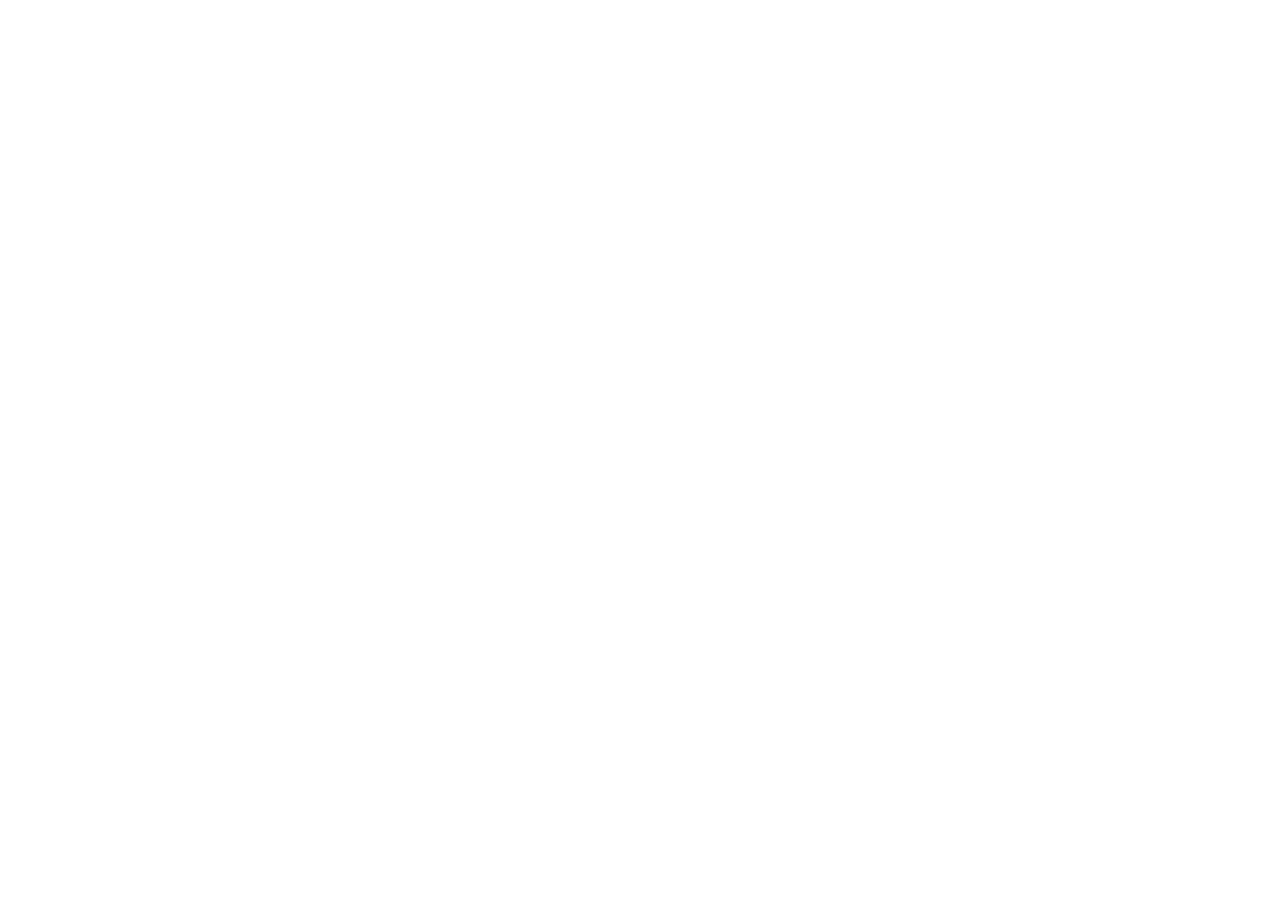
==== index.html @ 8929b6ce "first commit" ====
<!DOCTYPE html>
<html lang="en">
<head>
    <meta charset="UTF-8">
    <meta name="viewport" content="width=device-width, initial-scale=1.0">
    <title>Document</title>
</head>
<body>
    
</body>
</html>
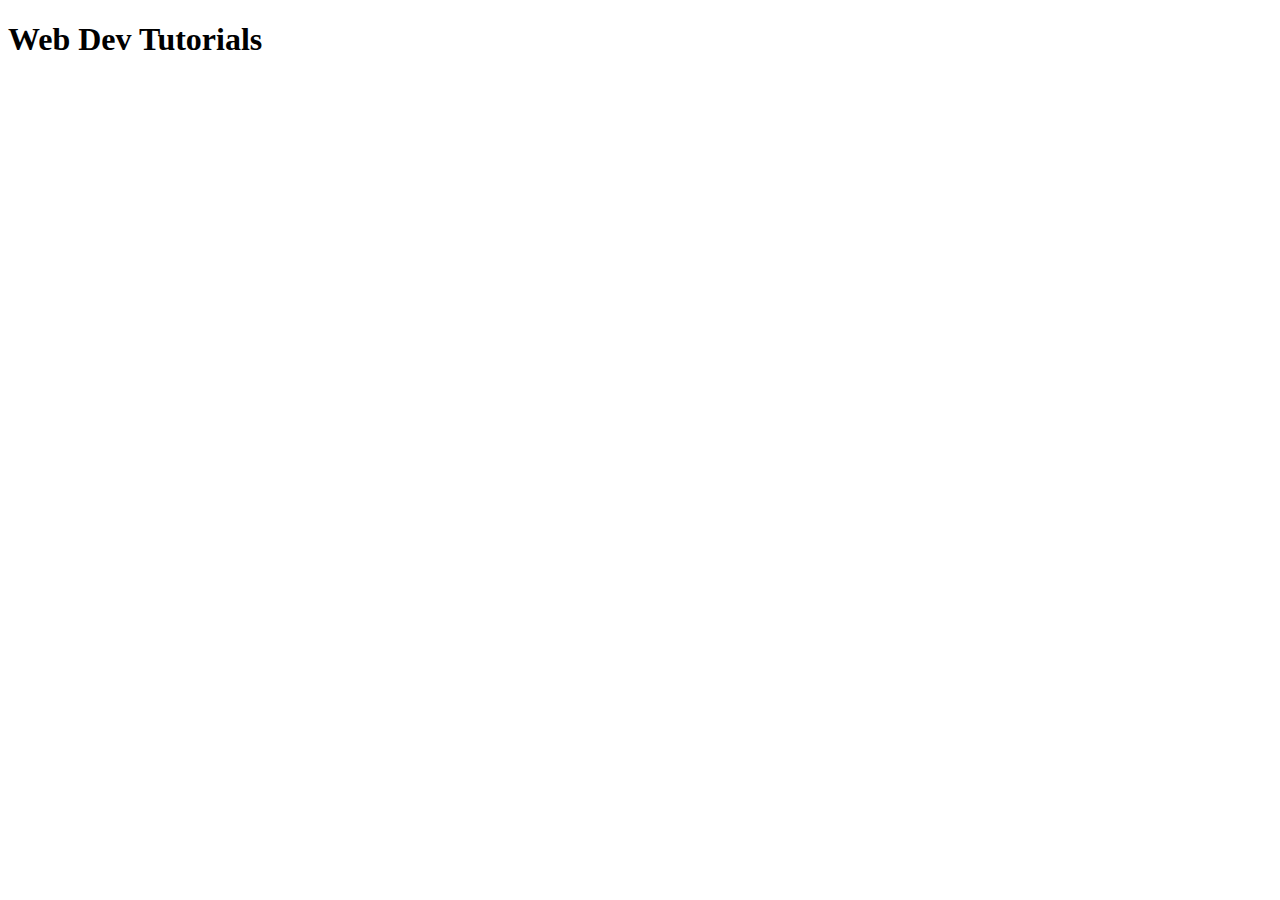
==== commit 82a7a9c9: "Meta tag added" ====
--- a/index.html
+++ b/index.html
@@ -1,11 +1,15 @@
 <!DOCTYPE html>
 <html lang="en">
 <head>
-    <meta charset="UTF-8">
-    <meta name="viewport" content="width=device-width, initial-scale=1.0">
-    <title>Document</title>
+  <meta charset="UTF-8">
+  <meta name="description" content="Free Web tutorials">
+  <meta name="keywords" content="HTML,CSS,XML,JavaScript">
+  <meta name="author" content="John Doe">
+  <meta name="viewport" content="width=device-width, initial-scale=1.0">
+  <link rel="stylesheet" href="style.css">
+    <title>Web Dev Tutorials</title>
 </head>
 <body>
-    
+    <h1>Web Dev Tutorials</h1>
 </body>
 </html>--- a/style.css
+++ b/style.css
@@ -0,0 +1 @@
+# tutorial-site
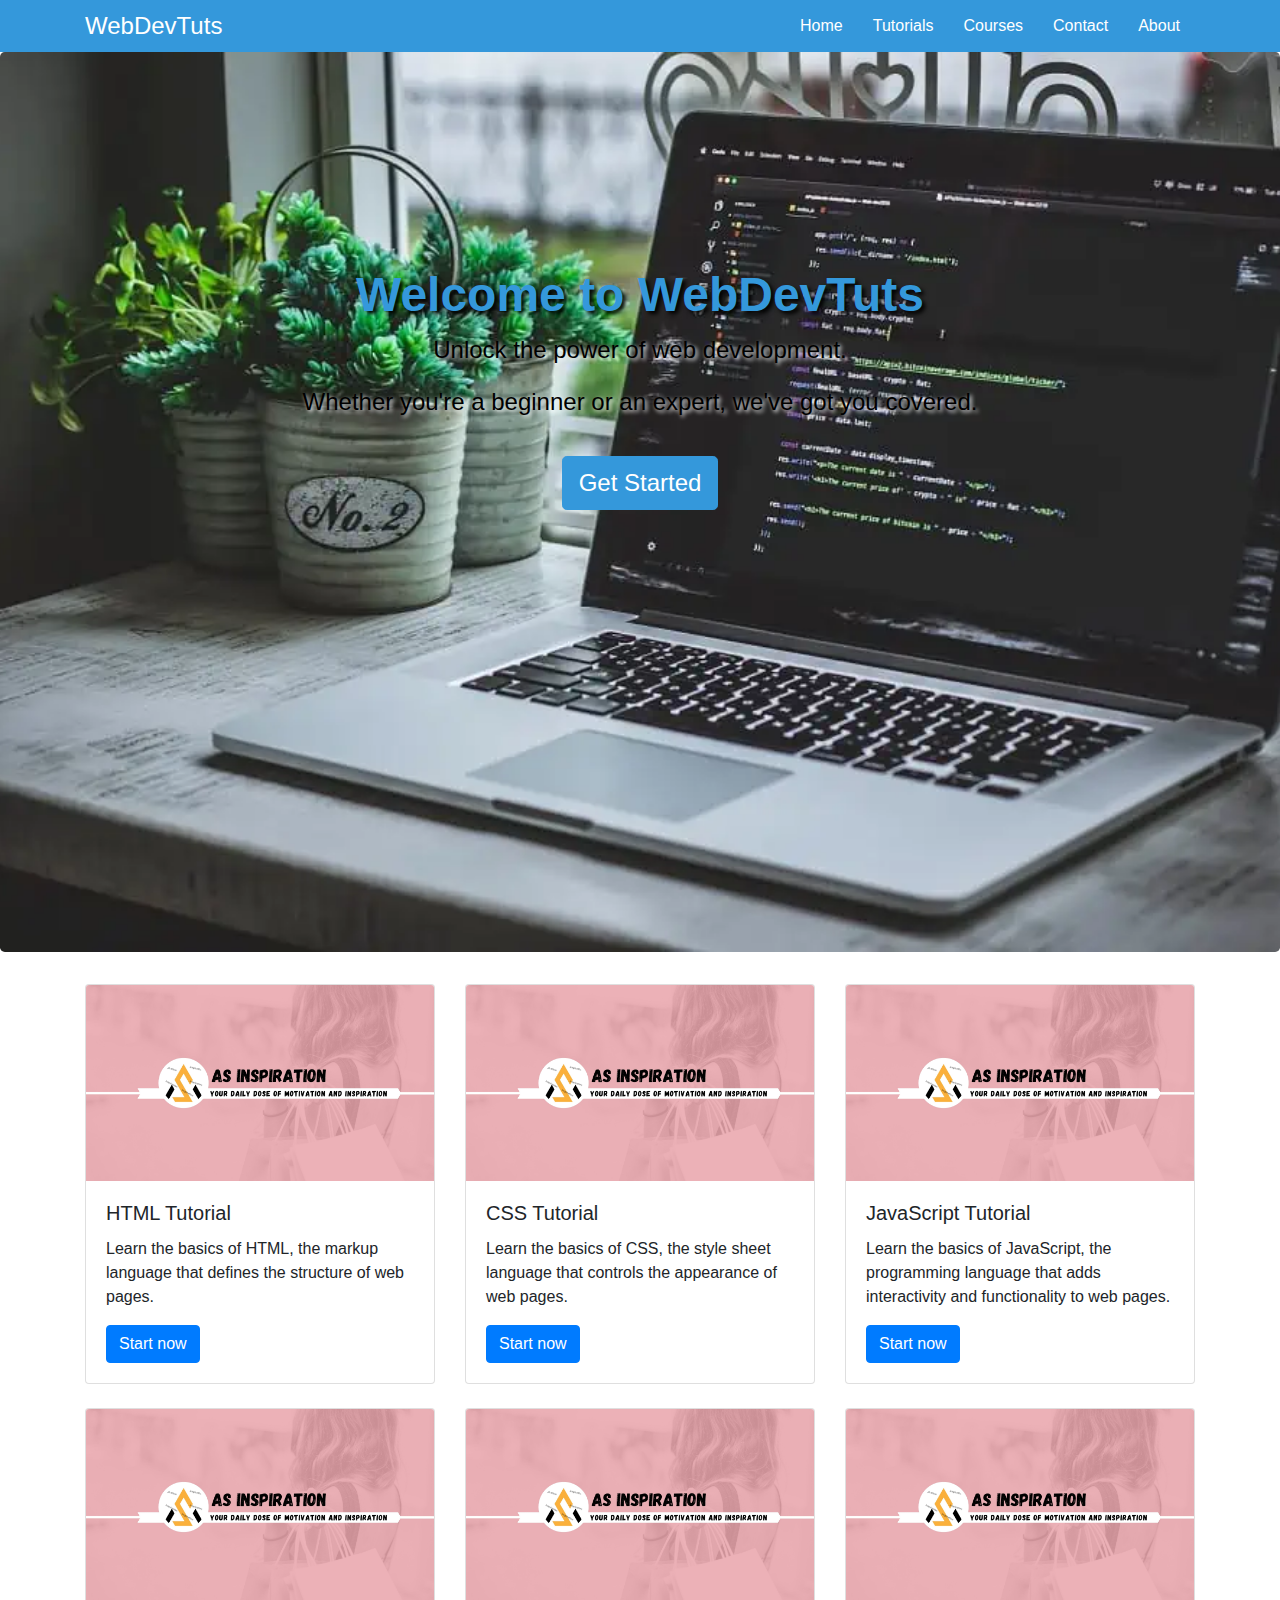
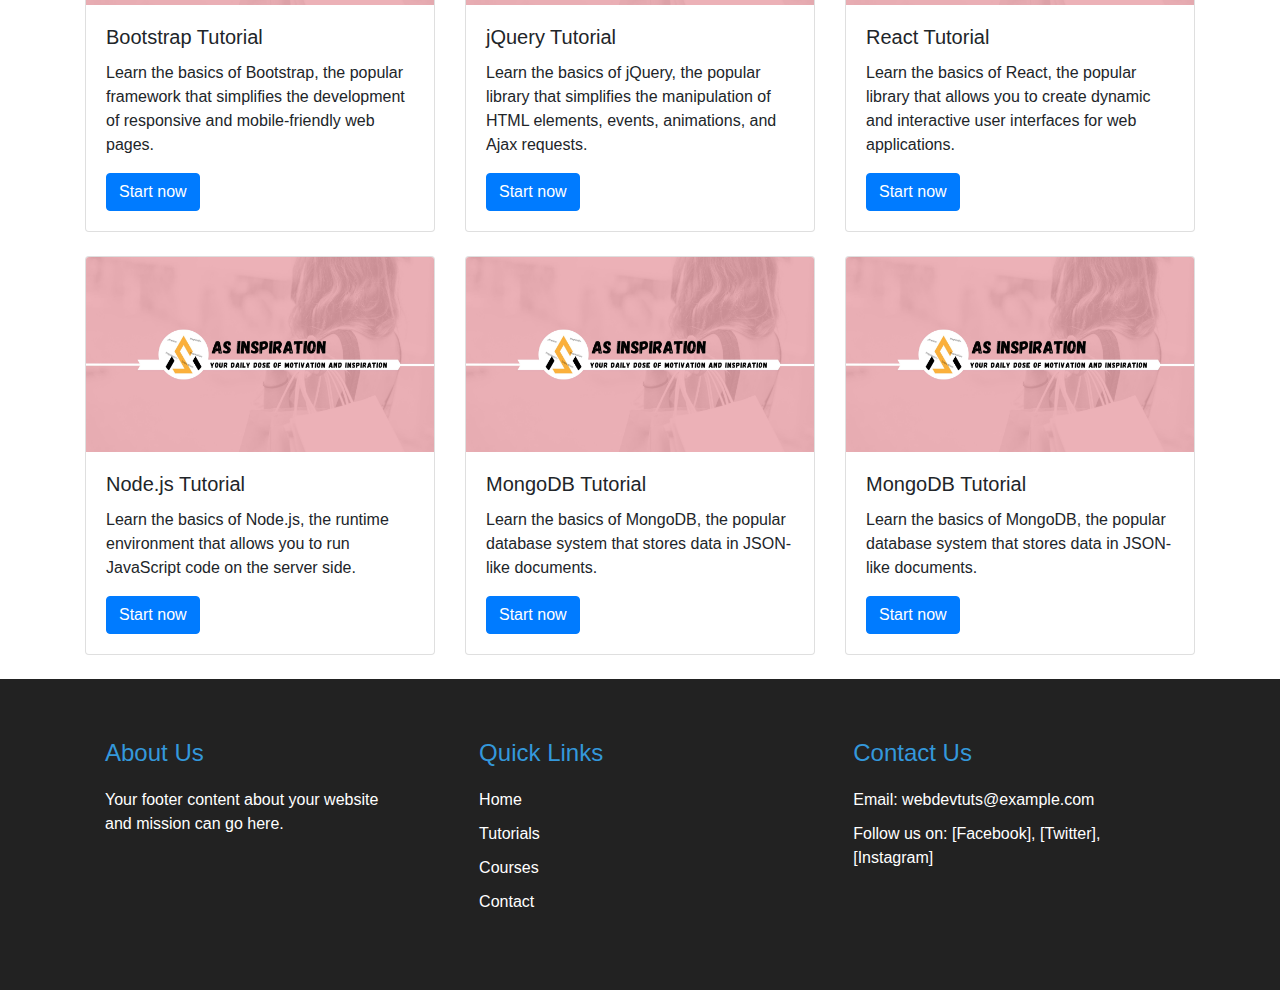
==== commit 9bfcc352: "created a new design" ====
--- a/index.html
+++ b/index.html
@@ -2,14 +2,325 @@
 <html lang="en">
 <head>
   <meta charset="UTF-8">
-  <meta name="description" content="Free Web tutorials">
+  <meta name="description" content="Web Dev tutorials">
   <meta name="keywords" content="HTML,CSS,XML,JavaScript">
-  <meta name="author" content="John Doe">
+  <meta name="author" content="Abid Saleh Khan">
   <meta name="viewport" content="width=device-width, initial-scale=1.0">
   <link rel="stylesheet" href="style.css">
     <title>Web Dev Tutorials</title>
+    
+    <!-- Bootstrap CDN links -->
+    <link rel="stylesheet" href="https://stackpath.bootstrapcdn.com/bootstrap/4.5.2/css/bootstrap.min.css">
+    <script src="https://code.jquery.com/jquery-3.5.1.slim.min.js"></script>
+    <script src="https://stackpath.bootstrapcdn.com/bootstrap/4.5.2/js/bootstrap.min.js"></script>
+    
+    
 </head>
 <body>
-    <h1>Web Dev Tutorials</h1>
+  <!-- Navigation bar -->
+  <nav class="navbar">
+    <div class="container">
+        <a class="logo" href="index.html">WebDevTuts</a>
+        <div class="nav-items">
+            <a href="index.html">Home</a>
+            <a href="#">Tutorials</a>
+            <a href="#">Courses</a>
+            <a href="#">Contact</a>
+            <a href="#">About</a>
+        </div>
+    </div>
+</nav>
+      <div class="jumbotron">
+        <h1 class="display-4">Welcome to WebDevTuts</h1>
+        <p class="lead"><b>Unlock the power of web development.</b></p>
+        <p class="lead"><b>Whether you're a beginner or an expert, we've got you covered.</b></p>
+        <a class="btn btn-primary btn-lg" href="#" role="button">Get Started</a>
+      </div>
+      
+      
+
+      <!-- Container -->
+      <div class="container">
+        <!-- Row 1 -->
+        <div class="row">
+          <!-- Column 1 -->
+          <div class="col-md-4">
+            <!-- Card 1 -->
+            <div class="card mb-4">
+              <img src="html.jpg" class="card-img-top" alt="[HTML Tutorial]">
+              <div class="card-body">
+                <h5 class="card-title">HTML Tutorial</h5>
+                <p class="card-text">Learn the basics of HTML, the markup language that defines the structure of web pages.</p>
+                <a href="html.html" class="btn btn-primary">Start now</a>
+              </div>
+            </div>
+          </div>
+
+          <!-- Column 2 -->
+          <div class="col-md-4">
+            <!-- Card 2 -->
+            <div class="card mb-4">
+              <img src="html.jpg" class="card-img-top" alt="[CSS Tutorial]">
+              <div class="card-body">
+                <h5 class="card-title">CSS Tutorial</h5>
+                <p class="card-text">Learn the basics of CSS, the style sheet language that controls the appearance of web pages.</p>
+                <a href="[CSS Tutorial]" class="btn btn-primary">Start now</a>
+              </div>
+            </div>
+          </div>
+
+          <!-- Column 3 -->
+          <div class="col-md-4">
+            <!-- Card 3 -->
+            <div class="card mb-4">
+              <img src="html.jpg" class="card-img-top" alt="[JavaScript Tutorial]">
+              <div class="card-body">
+                <h5 class="card-title">JavaScript Tutorial</h5>
+                <p class="card-text">Learn the basics of JavaScript, the programming language that adds interactivity and functionality to web pages.</p>
+                <a href="[JavaScript Tutorial]" class="btn btn-primary">Start now</a>
+              </div>
+            </div>
+          </div>
+
+        </div>
+
+        <!-- Row 2 -->
+        <div class="row">
+
+          <!-- Column 1 -->
+          <div class="col-md-4">
+            <!-- Card 4 -->
+            <div class="card mb-4">
+              <img src="html.jpg" class="card-img-top" alt="[Bootstrap Tutorial]">
+              <div class="card-body">
+                <h5 class="card-title">Bootstrap Tutorial</h5>
+                <p class="card-text">Learn the basics of Bootstrap, the popular framework that simplifies the development of responsive and mobile-friendly web pages.</p>
+                <a href="[Bootstrap Tutorial]" class="btn btn-primary">Start now</a>
+              </div>
+            </div>
+          </div>
+
+          <!-- Column 2 -->
+          <div class="col-md-4">
+            <!-- Card 5 -->
+            <div class="card mb-4">
+              <img src="html.jpg" class="card-img-top" alt="[jQuery Tutorial]">
+              <div class="card-body">
+                <h5 class="card-title">jQuery Tutorial</h5>
+                <p class="card-text">Learn the basics of jQuery, the popular library that simplifies the manipulation of HTML elements, events, animations, and Ajax requests.</p>
+                <a href="[jQuery Tutorial]" class="btn btn-primary">Start now</a>
+              </div>
+            </div>
+          </div>
+
+          <!-- Column 3 -->
+          <div class="col-md-4">
+            <!-- Card 6 -->
+            <div class="card mb-4">
+              <img src="html.jpg" class="card-img-top" alt="[React Tutorial]">
+              <div class="card-body">
+                <h5 class="card-title">React Tutorial</h5>
+                <p class="card-text">Learn the basics of React, the popular library that allows you to create dynamic and interactive user interfaces for web applications.</p>
+                <a href="[React Tutorial]" class="btn btn-primary">Start now</a>
+              </div>
+            </div>
+          </div>
+
+        </div>
+
+        <!-- Row 3 -->
+        <div class="row">
+
+          <!-- Column 1 -->
+          <div class="col-md-4">
+            <!-- Card 7 -->
+            <div class="card mb-4">
+              <img src="html.jpg" class="card-img-top" alt="[Node.js Tutorial]">
+              <div class="card-body">
+                <h5 class="card-title">Node.js Tutorial</h5>
+                <p class="card-text">Learn the basics of Node.js, the runtime environment that allows you to run JavaScript code on the server side.</p>
+                <a href="[Node.js Tutorial]" class="btn btn-primary">Start now</a>
+              </div>
+            </div>
+          </div>
+
+          <!-- Column 2 -->
+          <div class="col-md-4">
+            <!-- Card 8 -->
+            <div class="card mb-4">
+              <img src="html.jpg" class="card-img-top" alt="[MongoDB Tutorial]">
+              <div class="card-body">
+                <h5 class="card-title">MongoDB Tutorial</h5>
+                <p class="card-text">Learn the basics of MongoDB, the popular database system that stores data in JSON-like documents.</p>
+                <a href="[MongoDB Tutorial]" class="btn btn-primary">Start now</a>
+              </div>
+            </div>
+          </div>
+
+          <!-- Column 3 -->
+          <div class="col-md-4">
+            <!-- Card 9 -->
+            <div class="card mb-4">
+              <img src="html.jpg" class="card-img-top" alt="[MongoDB Tutorial]">
+              <div class="card-body">
+                <h5 class="card-title">MongoDB Tutorial</h5>
+                <p class="card-text">Learn the basics of MongoDB, the popular database system that stores data in JSON-like documents.</p>
+                <a href="[MongoDB Tutorial]" class="btn btn-primary">Start now</a>
+              </div>
+            </div>
+          </div>
+
+        </div>
+
+      </div>
+
+      <!-- Footer -->
+<footer class="footer">
+  <div class="container">
+    <div class="row">
+      <div class="col-md-4">
+        <div class="footer-section">
+          <h4>About Us</h4>
+          <p>Your footer content about your website and mission can go here.</p>
+        </div>
+      </div>
+      <div class="col-md-4">
+        <div class="footer-section">
+          <h4>Quick Links</h4>
+          <ul>
+            <li><a href="#">Home</a></li>
+            <li><a href="#">Tutorials</a></li>
+            <li><a href="#">Courses</a></li>
+            <li><a href="#">Contact</a></li>
+          </ul>
+        </div>
+      </div>
+      <div class="col-md-4">
+        <div class="footer-section">
+          <h4>Contact Us</h4>
+          <p>Email: webdevtuts@example.com</p>
+          <p>Follow us on: [Facebook], [Twitter], [Instagram]</p>
+        </div>
+      </div>
+    </div>
+  </div>
+</footer>
+
+
+
+
+      <!-- Optional Bootstrap components or JavaScript plugins -->
+
+<!-- Modal -->
+<!-- Triggered by clicking on any card button -->
+<div id="modal" class="modal fade" tabindex="-1" role="dialog" aria-labelledby="modalLabel" aria-hidden="true">
+    <div class="modal-dialog modal-dialog-centered" role="document">
+      <div class="modal-content">
+  
+        <!-- Modal header -->
+        <!-- Displays the title of the selected tutorial or course -->
+        <div id ="modal-header" class ="modal-header">
+          <!-- Title is dynamically inserted by JavaScript -->
+          <h5 id ="modal-title" class ="modal-title"></h5>
+          <button type ="button" class ="close" data-dismiss ="modal" aria-label ="Close">
+            <span aria-hidden ="true">×</span>
+          </button>
+        </div>
+  
+        <!-- Modal body -->
+        <!-- Displays the image and description of the selected tutorial or course -->
+        <div id ="modal-body" class ="modal-body">
+          <!-- Image and description are dynamically inserted by JavaScript -->
+          <!--<img id ="modal-image" src ="" class ="img-fluid" alt ="">-->
+          <!--<p id ="modal-text" class ="mt-3"></p>-->
+        </div>
+  
+        <!-- Modal footer -->
+        <!-- Displays a button to access the selected tutorial or course -->
+        <div id ="modal-footer" class ="modal-footer">
+          <!-- Button is dynamically inserted by JavaScript -->
+          <!--<a id ="modal-link" href ="" class ="btn btn-primary"></a>-->
+        </div>
+  
+      </div>
+    </div>
+  </div>
+  
+  <!-- Tooltip -->
+  <!-- Triggered by hovering over any card title -->
+  <script>
+    // Initialize tooltip
+    $(function () {
+      $('[data-toggle="tooltip"]').tooltip()
+    })
+  
+    // Set tooltip content
+    $('.card-title').each(function () {
+      // Get the title text
+      var title = $(this).text();
+      // Set the tooltip title attribute
+      $(this).attr('title', 'Learn more about ' + title);
+    })
+  </script>
+  
+  <!-- Carousel -->
+  <!-- Triggered by clicking on the jumbotron button -->
+  <script>
+    // Create a carousel div element
+    var carousel = $('<div id="carousel" class="carousel slide" data-ride="carousel"></div>');
+  
+    // Create a carousel indicator list element
+    var indicator = $('<ol class="carousel-indicators"></ol>');
+  
+    // Create a carousel inner div element
+    var inner = $('<div class="carousel-inner"></div>');
+  
+    // Create a carousel control prev element
+    var prev = $('<a class="carousel-control-prev" href="#carousel" role="button" data-slide="prev"><span class="carousel-control-prev-icon" aria-hidden="true"></span><span class="sr-only">Previous</span></a>');
+  
+    // Create a carousel control next element
+    var next = $('<a class="carousel-control-next" href="#carousel" role="button" data-slide="next"><span class="carousel-control-next-icon" aria-hidden="true"></span><span class="sr-only">Next</span></a>');
+  
+    // Append the elements to the carousel div element
+    carousel.append(indicator, inner, prev, next);
+  
+    // Get all the card elements
+    var cards = $('.card');
+  
+    // Loop through each card element
+    cards.each(function (index) {
+      // Get the card image source and alt attributes
+      var src = $(this).find('img').attr('src');
+      var alt = $(this).find('img').attr('alt');
+  
+      // Create a carousel item div element
+      var item = $('<div class="carousel-item"></div>');
+  
+      // Create an image element with the same source and alt attributes as the card image
+      var image = $('<img src="' + src + '" class="d-block w-100" alt="' + alt + '">');
+  
+      // Append the image element to the item div element
+      item.append(image);
+  
+      // If it is the first card, add the active class to the item div element and the indicator list element
+      if (index == 0) {
+        item.addClass('active');
+        indicator.append('<li data-target="#carousel" data-slide-to="' + index + '" class="active"></li>');
+      }
+      // Otherwise, just append a normal indicator list element
+      else {
+        indicator.append('<li data-target="#carousel" data-slide-to="' + index + '"></li>');
+      }
+  
+      // Append the item div element to the inner div element
+      inner.append(item);
+    })
+  
+    // When the jumbotron button is clicked, replace the jumbotron div element with the carousel div element
+    $('.jumbotron .btn').click(function () {
+      $('.jumbotron').replaceWith(carousel);
+    })
+  </script>
+  <script src="script.js"></script>
 </body>
-</html>+</html>
--- a/style.css
+++ b/style.css
@@ -1 +1,186 @@
-# tutorial-site
+    /* Style the Jumbotron background image */
+    .jumbotron {
+        background-image: url('code.webp');
+        background-size: cover;
+        background-position: center;
+        background-repeat: no-repeat;
+        height: 100vh;
+        text-align: center;
+        color: #fff;
+    }
+
+    /* Style the Jumbotron heading */
+    .jumbotron h1 {
+        font-size: 3rem; /* Adjust the font size as needed */
+        font-weight: bold;
+        margin-top: 150px;
+        color: #3498db; /* Heading color */
+        text-shadow: 3px 3px 4px #000; /* Add a text stroke */
+    }
+
+    /* Style the lead text */
+    .jumbotron .lead {
+        font-size: 1.5rem;
+        color: #000000; /* Lead text color */
+        text-shadow: 2px 2px 4px #ffffff; /* Add a text stroke */
+    }
+
+    /* Style the Jumbotron button */
+    .jumbotron .btn-primary {
+        background-color: #3498db; /* Button background color */
+        border-color: #3498db; /* Button border color */
+        font-size: 1.5rem;
+        margin-top: 20px;
+    }
+
+
+
+
+  /* Style the footer background */
+  .footer {
+    background-color: #222;
+    color: #fff;
+    padding: 60px 0;
+  }
+
+  /* Style the container within the footer */
+  .footer .container {
+    display: flex;
+    justify-content: space-between;
+  }
+
+  /* Style the footer sections */
+  .footer-section {
+    flex: 1;
+    padding: 0 20px;
+  }
+
+  /* Style the footer heading (About Us, Quick Links, Contact Us) */
+  .footer h4 {
+    font-size: 24px;
+    margin-bottom: 20px;
+    color: #3498db;
+  }
+
+  /* Style the footer links (Quick Links) */
+  .footer ul {
+    list-style: none;
+    padding: 0;
+  }
+
+  .footer ul li {
+    margin-bottom: 10px;
+  }
+
+  .footer ul li a {
+    text-decoration: none;
+    color: #fff;
+    font-size: 16px;
+    transition: color 0.2s;
+  }
+
+  .footer ul li a:hover {
+    color: #3498db;
+  }
+
+  /* Style the contact information in the footer */
+  .footer p {
+    margin-bottom: 10px;
+    font-size: 16px;
+  }
+
+  /* Style the footer links and social icons */
+  .footer a {
+    color: #fff;
+    text-decoration: none;
+  }
+
+  /* Style social media icons */
+  .footer .social-icons {
+    font-size: 24px;
+    margin-right: 10px;
+  }
+
+  /* Add hover effect to social media icons */
+  .footer .social-icons:hover {
+    color: #3498db;
+  }
+
+  /* Style the footer copyright text */
+  .footer-copyright {
+    text-align: center;
+    padding: 20px 0;
+    background-color: #3498db;
+    color: #fff;
+  }
+
+
+/* styles.css */
+/* Style the background, links, and logo */
+.navbar {
+    background-color: #333; /* Dark background color */
+}
+
+.navbar-brand img {
+    max-height: 50px; /* Adjust the height as needed */
+}
+
+.navbar-nav .nav-link {
+    color: #fff; /* Text color for navigation links */
+    font-size: 16px; /* Adjust the font size as needed */
+    margin: 0 15px; /* Adjust the horizontal spacing between links */
+    transition: color 0.3s; /* Add a smooth color transition on hover */
+}
+
+/* Change link color on hover */
+.navbar-nav .nav-link:hover {
+    color: #3498db; /* Link color on hover */
+}
+
+
+
+/* styles.css */
+/* Style the navigation bar */
+.navbar {
+    background-color: #3498db;
+    color: #fff;
+    display: flex;
+    justify-content: space-between;
+    align-items: center;
+    padding: 15px 0;
+}
+
+/* Style the logo */
+.logo {
+    font-size: 24px;
+    text-decoration: none;
+    color: #fff;
+}
+
+/* Style the navigation items */
+.nav-items {
+    display: flex;
+}
+
+.nav-items a {
+    color: #fff;
+    text-decoration: none;
+    margin: 0 15px;
+    font-size: 16px;
+    transition: color 0.3s;
+}
+
+.nav-items a:hover {
+    color: #ff5722; /* Change link color on hover */
+}
+
+
+  /* Style the container background and padding */
+  .content-container {
+    background-color: #fff; /* Background color */
+    padding: 30px; /* Add padding to provide space around the content */
+    border: 1px solid #e0e0e0; /* Add a subtle border */
+    border-radius: 5px; /* Round the container corners */
+    box-shadow: 0px 0px 10px rgba(0, 0, 0, 0.1); /* Add a subtle shadow */
+  }
+
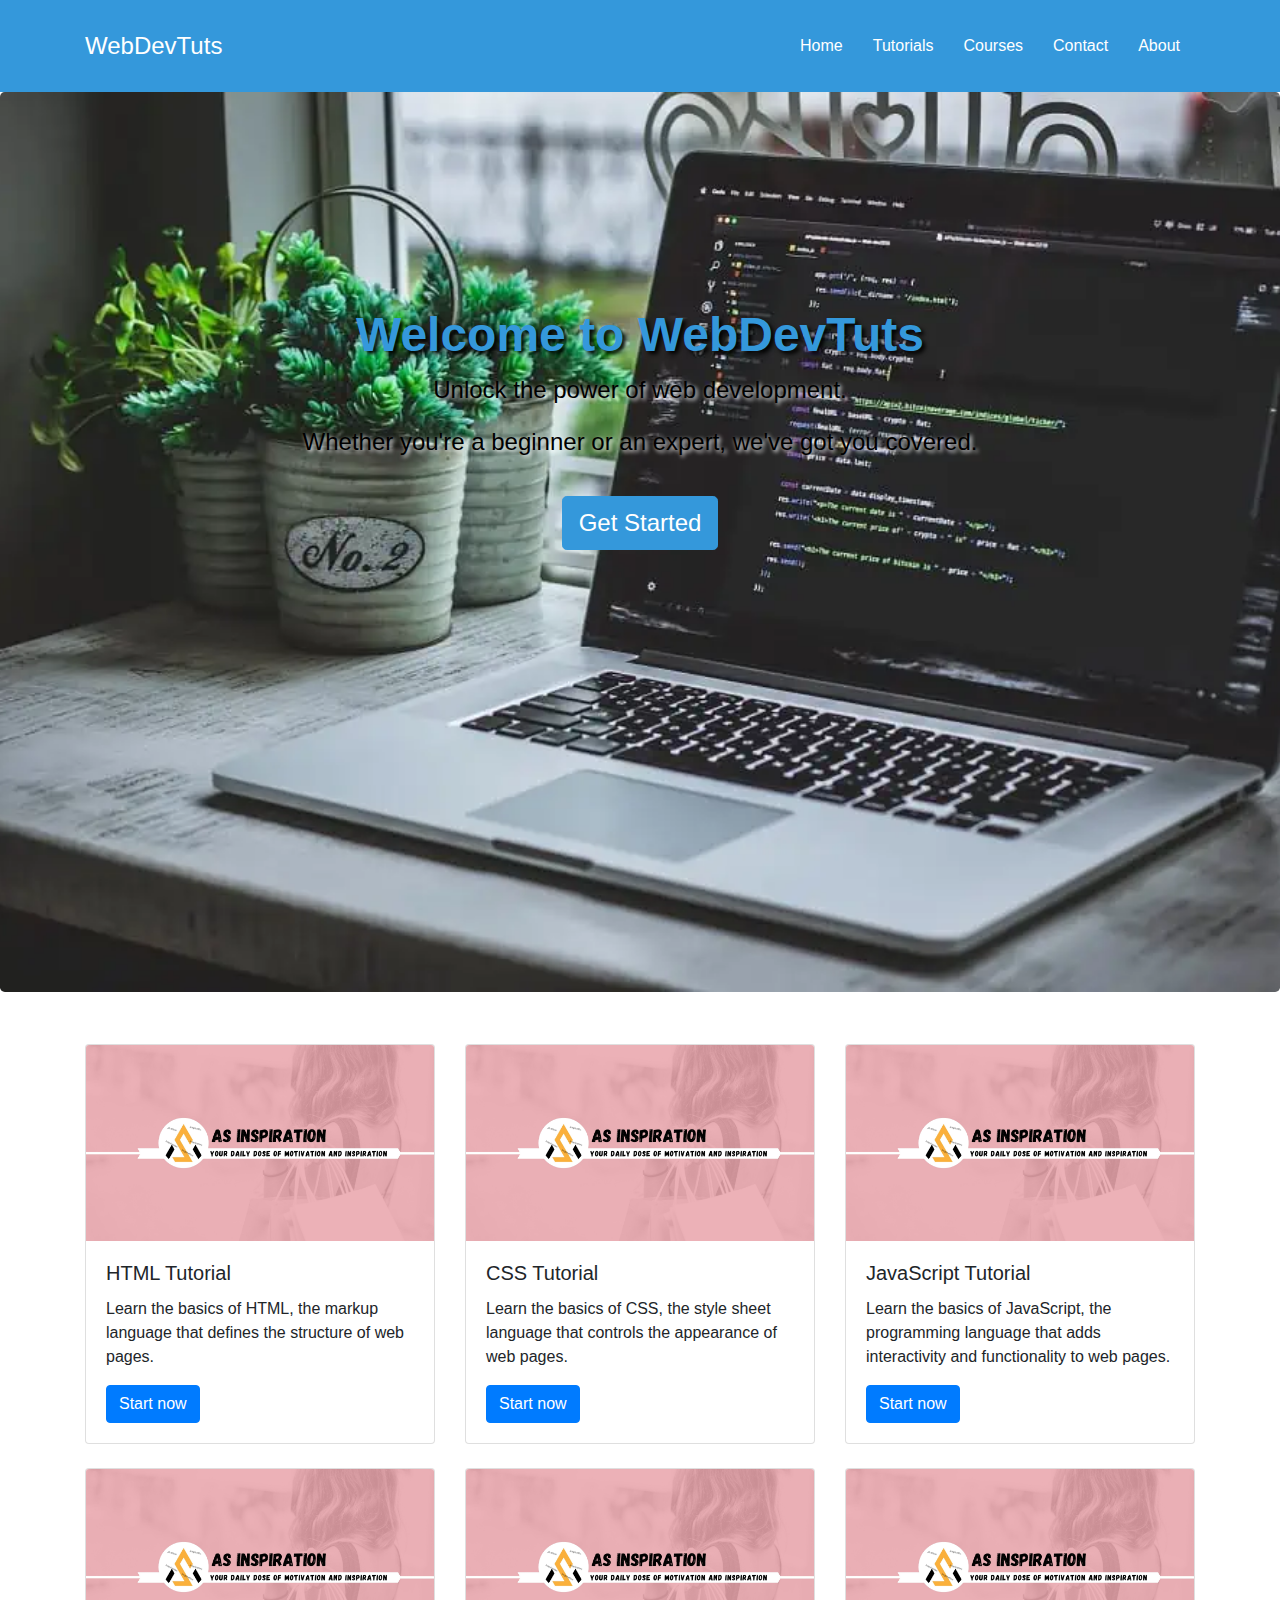
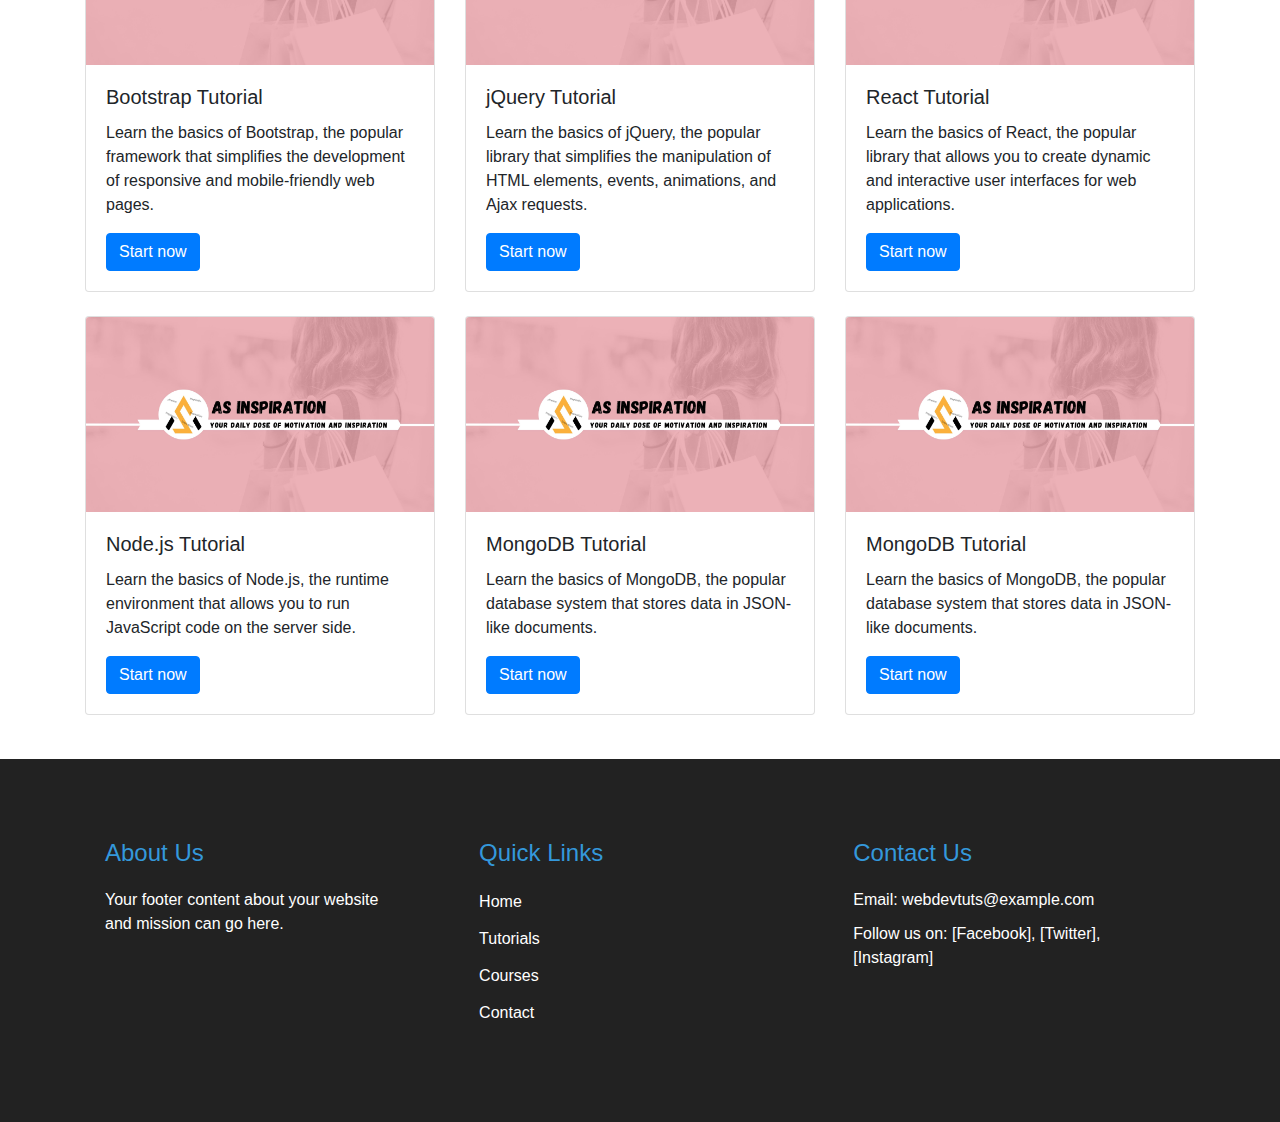
==== commit 689ddf2a: "sdfgdfg" ====
--- a/index.html
+++ b/index.html
@@ -205,122 +205,5 @@
     </div>
   </div>
 </footer>
-
-
-
-
-      <!-- Optional Bootstrap components or JavaScript plugins -->
-
-<!-- Modal -->
-<!-- Triggered by clicking on any card button -->
-<div id="modal" class="modal fade" tabindex="-1" role="dialog" aria-labelledby="modalLabel" aria-hidden="true">
-    <div class="modal-dialog modal-dialog-centered" role="document">
-      <div class="modal-content">
-  
-        <!-- Modal header -->
-        <!-- Displays the title of the selected tutorial or course -->
-        <div id ="modal-header" class ="modal-header">
-          <!-- Title is dynamically inserted by JavaScript -->
-          <h5 id ="modal-title" class ="modal-title"></h5>
-          <button type ="button" class ="close" data-dismiss ="modal" aria-label ="Close">
-            <span aria-hidden ="true">×</span>
-          </button>
-        </div>
-  
-        <!-- Modal body -->
-        <!-- Displays the image and description of the selected tutorial or course -->
-        <div id ="modal-body" class ="modal-body">
-          <!-- Image and description are dynamically inserted by JavaScript -->
-          <!--<img id ="modal-image" src ="" class ="img-fluid" alt ="">-->
-          <!--<p id ="modal-text" class ="mt-3"></p>-->
-        </div>
-  
-        <!-- Modal footer -->
-        <!-- Displays a button to access the selected tutorial or course -->
-        <div id ="modal-footer" class ="modal-footer">
-          <!-- Button is dynamically inserted by JavaScript -->
-          <!--<a id ="modal-link" href ="" class ="btn btn-primary"></a>-->
-        </div>
-  
-      </div>
-    </div>
-  </div>
-  
-  <!-- Tooltip -->
-  <!-- Triggered by hovering over any card title -->
-  <script>
-    // Initialize tooltip
-    $(function () {
-      $('[data-toggle="tooltip"]').tooltip()
-    })
-  
-    // Set tooltip content
-    $('.card-title').each(function () {
-      // Get the title text
-      var title = $(this).text();
-      // Set the tooltip title attribute
-      $(this).attr('title', 'Learn more about ' + title);
-    })
-  </script>
-  
-  <!-- Carousel -->
-  <!-- Triggered by clicking on the jumbotron button -->
-  <script>
-    // Create a carousel div element
-    var carousel = $('<div id="carousel" class="carousel slide" data-ride="carousel"></div>');
-  
-    // Create a carousel indicator list element
-    var indicator = $('<ol class="carousel-indicators"></ol>');
-  
-    // Create a carousel inner div element
-    var inner = $('<div class="carousel-inner"></div>');
-  
-    // Create a carousel control prev element
-    var prev = $('<a class="carousel-control-prev" href="#carousel" role="button" data-slide="prev"><span class="carousel-control-prev-icon" aria-hidden="true"></span><span class="sr-only">Previous</span></a>');
-  
-    // Create a carousel control next element
-    var next = $('<a class="carousel-control-next" href="#carousel" role="button" data-slide="next"><span class="carousel-control-next-icon" aria-hidden="true"></span><span class="sr-only">Next</span></a>');
-  
-    // Append the elements to the carousel div element
-    carousel.append(indicator, inner, prev, next);
-  
-    // Get all the card elements
-    var cards = $('.card');
-  
-    // Loop through each card element
-    cards.each(function (index) {
-      // Get the card image source and alt attributes
-      var src = $(this).find('img').attr('src');
-      var alt = $(this).find('img').attr('alt');
-  
-      // Create a carousel item div element
-      var item = $('<div class="carousel-item"></div>');
-  
-      // Create an image element with the same source and alt attributes as the card image
-      var image = $('<img src="' + src + '" class="d-block w-100" alt="' + alt + '">');
-  
-      // Append the image element to the item div element
-      item.append(image);
-  
-      // If it is the first card, add the active class to the item div element and the indicator list element
-      if (index == 0) {
-        item.addClass('active');
-        indicator.append('<li data-target="#carousel" data-slide-to="' + index + '" class="active"></li>');
-      }
-      // Otherwise, just append a normal indicator list element
-      else {
-        indicator.append('<li data-target="#carousel" data-slide-to="' + index + '"></li>');
-      }
-  
-      // Append the item div element to the inner div element
-      inner.append(item);
-    })
-  
-    // When the jumbotron button is clicked, replace the jumbotron div element with the carousel div element
-    $('.jumbotron .btn').click(function () {
-      $('.jumbotron').replaceWith(carousel);
-    })
-  </script>
-  <script src="script.js"></script>
 </body>
 </html>
--- a/style.css
+++ b/style.css
@@ -184,3 +184,43 @@
     box-shadow: 0px 0px 10px rgba(0, 0, 0, 0.1); /* Add a subtle shadow */
   }
 
+
+
+  /* styles.css */
+
+/* Style the list container */
+.container {
+  max-width: 800px; /* Adjust the width as needed */
+  margin: 0 auto;
+  padding: 20px;
+  text-align: left;
+}
+
+/* Style the list title */
+h1 {
+  font-size: 28px;
+  color: #3498db;
+  margin-bottom: 20px;
+}
+
+/* Style the list items */
+ul {
+  list-style: none;
+  padding: 0;
+}
+
+li {
+  font-size: 18px;
+  margin-bottom: 10px;
+}
+
+/* Style the list item links */
+a {
+  text-decoration: none;
+  color: #333;
+  transition: color 0.3s;
+}
+
+a:hover {
+  color: #3498db;
+}
